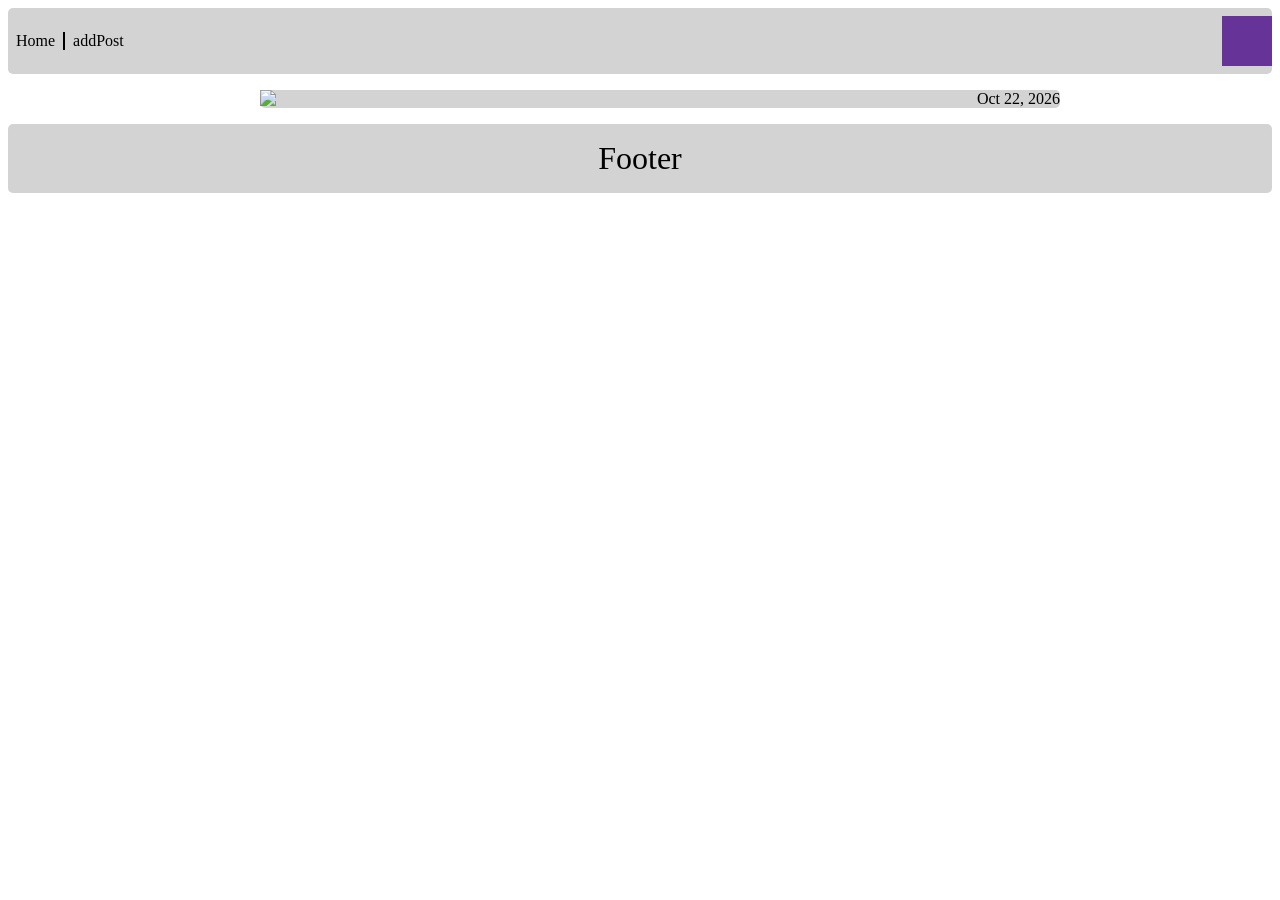
==== index.html @ 3e9624f0 "implement home page" ====
<!DOCTYPE html>
<html lang="en">

<head>
    <meta charset="UTF-8">
    <meta name="viewport" content="width=device-width, initial-scale=1.0">
    <title>WAD Homework 1</title>
    <link rel="stylesheet" href="res/css/style.css">
</head>

<body>
    <header class="header">
        <ul class="nav">
            <li><a href="#">Home</a></li>
            <li><a href="#">addPost</a></li>
        </ul>
        <div class="profile-icon"></div>
    </header>

    <ul class="posts">
        <div class="post">
            <div class="post-header">
                <img src="none">
                <span>
                    Oct 22, 2026
                </span>
            </div>        
        </div>
    </ul>

    <footer>
        Footer
    </footer>
</body>
---- res/css/style.css ----
header {
    display: flex;
    flex-direction: row;
    align-items: center;
    justify-content: space-between;
    padding-top: .5em;
    padding-bottom: .5em;
    background-color: lightgray;
    position: sticky;
    top: 0;
    border-radius: 5px;
}

header ul {
    margin: 0;
    padding: 0;
    list-style: none;
}

.nav {
    display: flex;
}

.nav a {
    color: black;
    text-decoration: none;
    padding: 0.5em;
}

.nav a:hover {
    text-decoration: underline;
}

.nav li + li {
    border-left: 2px solid black;
}

.posts {
    display: flex;
    flex-direction: column;
    align-items: center;
}

.post {
    width: 800px;
    border-radius: 5px;
    background-color: lightgray;
}

.post-header {
    display: flex;
    justify-content: space-between;
}

.profile-icon {
    width: 50px;
    height: 50px;
    background-color: rebeccapurple;
    flex-shrink: 0;
}

footer {
    font-size: xx-large;
    text-align: center;
    border-radius: 5px;
    background-color: lightgray;
    padding: 0.5em;
}
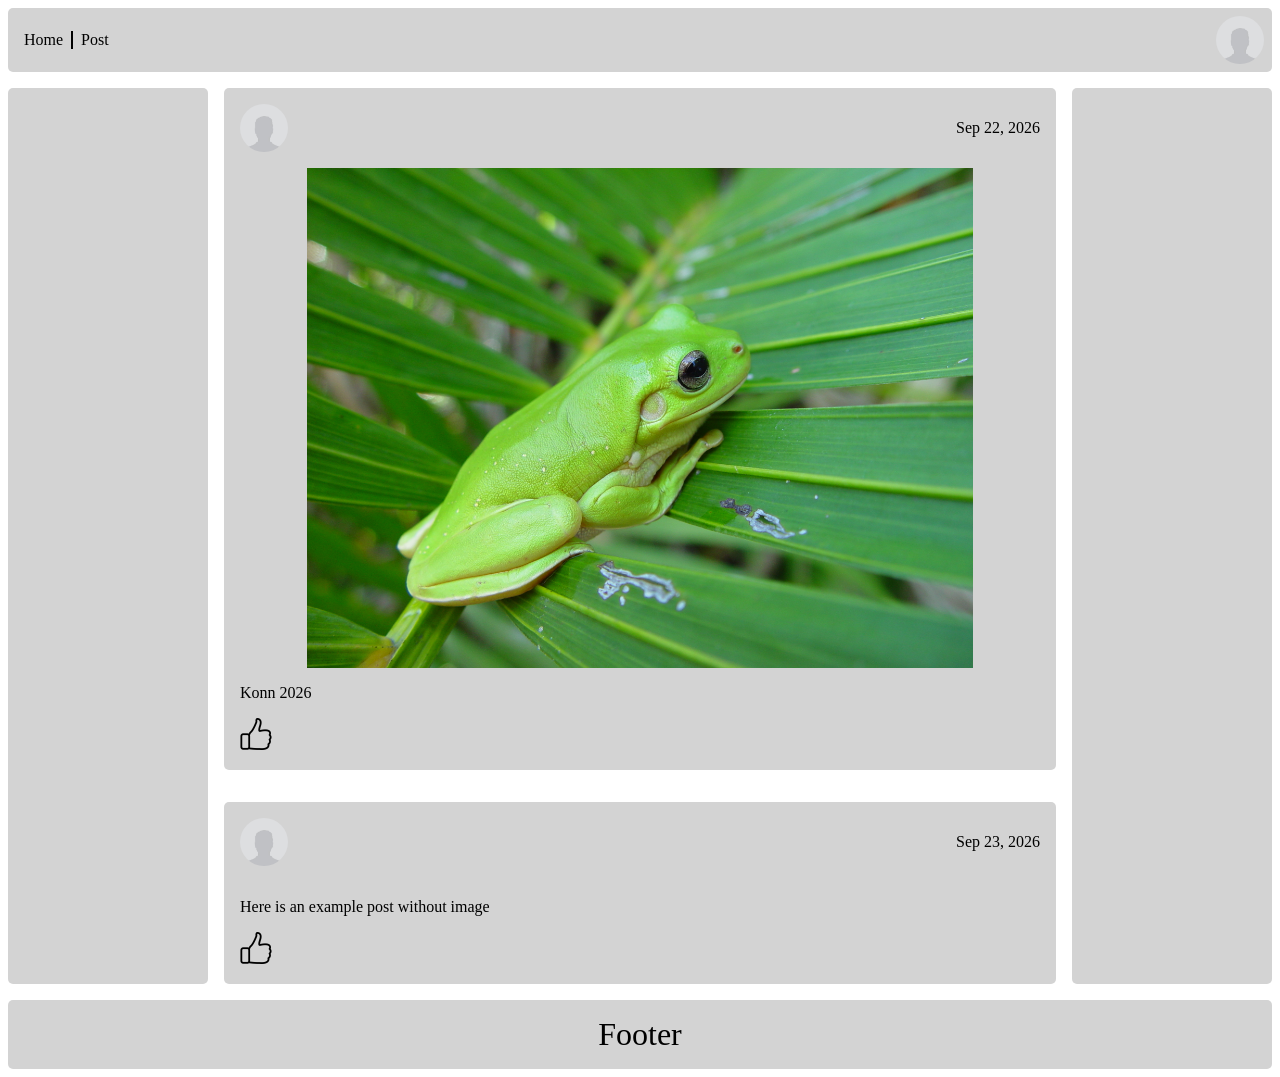
==== commit 6f81ccc5: "index.html" ====
--- a/index.html
+++ b/index.html
@@ -12,21 +12,49 @@
     <header class="header">
         <ul class="nav">
             <li><a href="#">Home</a></li>
-            <li><a href="#">addPost</a></li>
+            <li><a href="#">Post</a></li>
         </ul>
-        <div class="profile-icon"></div>
+        <img class="profile-icon" src="res/images/avatar.jpg">
     </header>
 
-    <ul class="posts">
-        <div class="post">
-            <div class="post-header">
-                <img src="none">
-                <span>
-                    Oct 22, 2026
-                </span>
-            </div>        
+    <div class="content">
+        <div class="filler"></div>
+
+        <div class="posts">
+            <div class="post">
+                <div class="post-header">
+                    <img class="profile-icon" src="res/images/avatar.jpg">
+                    <span>
+                        Sep 22, 2026
+                    </span>
+                </div>
+                <div class="post-body">
+                    <img src="res/images/frog.jpg" />
+                    <p>Konn 2026</p>
+                </div>
+                <div class="post-footer">
+                    <img src="res/images/like.png">
+                </div>
+            </div>
+
+            <div class="post">
+                <div class="post-header">
+                    <img class="profile-icon" src="res/images/avatar.jpg">
+                    <span>
+                        Sep 23, 2026
+                    </span>
+                </div>
+                <div class="post-body">
+                    <p>Here is an example post without image</p>
+                </div>
+                <div class="post-footer">
+                    <img src="res/images/like.png">
+                </div>
+            </div>
         </div>
-    </ul>
+
+        <div class="filler"></div>
+    </div>
 
     <footer>
         Footer
--- a/res/css/style.css
+++ b/res/css/style.css
@@ -3,8 +3,7 @@
     flex-direction: row;
     align-items: center;
     justify-content: space-between;
-    padding-top: .5em;
-    padding-bottom: .5em;
+    padding: .5em;
     background-color: lightgray;
     position: sticky;
     top: 0;
@@ -35,28 +34,67 @@
     border-left: 2px solid black;
 }
 
+.content {
+    display: flex;
+    flex-direction: row;
+}
+
 .posts {
     display: flex;
     flex-direction: column;
     align-items: center;
+    justify-content: center;
+    margin: 1em;
 }
 
 .post {
     width: 800px;
     border-radius: 5px;
     background-color: lightgray;
+    padding: 1em;
+    margin-top: 2em;
+}
+
+.post:first-child {
+    margin-top: 0;
 }
 
 .post-header {
     display: flex;
     justify-content: space-between;
+    align-items: center;
+    margin-bottom: 1em;
+}
+
+.post-body {
+    display: flex;
+    align-content: center;
+    flex-direction: column;
+}
+
+.post-body img {
+    max-width: 100%;
+    max-height: 500px;
+    align-self: center;
+}
+
+.post-footer img {
+    width: 2em;
+    height: 2em;
 }
 
 .profile-icon {
-    width: 50px;
-    height: 50px;
-    background-color: rebeccapurple;
-    flex-shrink: 0;
+    width: 3em;
+    height: 3em;
+    border-radius: 50%;
+}
+
+.filler {
+    background-color: lightgray;
+    flex: 1;
+    margin-top: 1em;
+    margin-bottom: 1em;
+    border-radius: 5px;
 }
 
 footer {
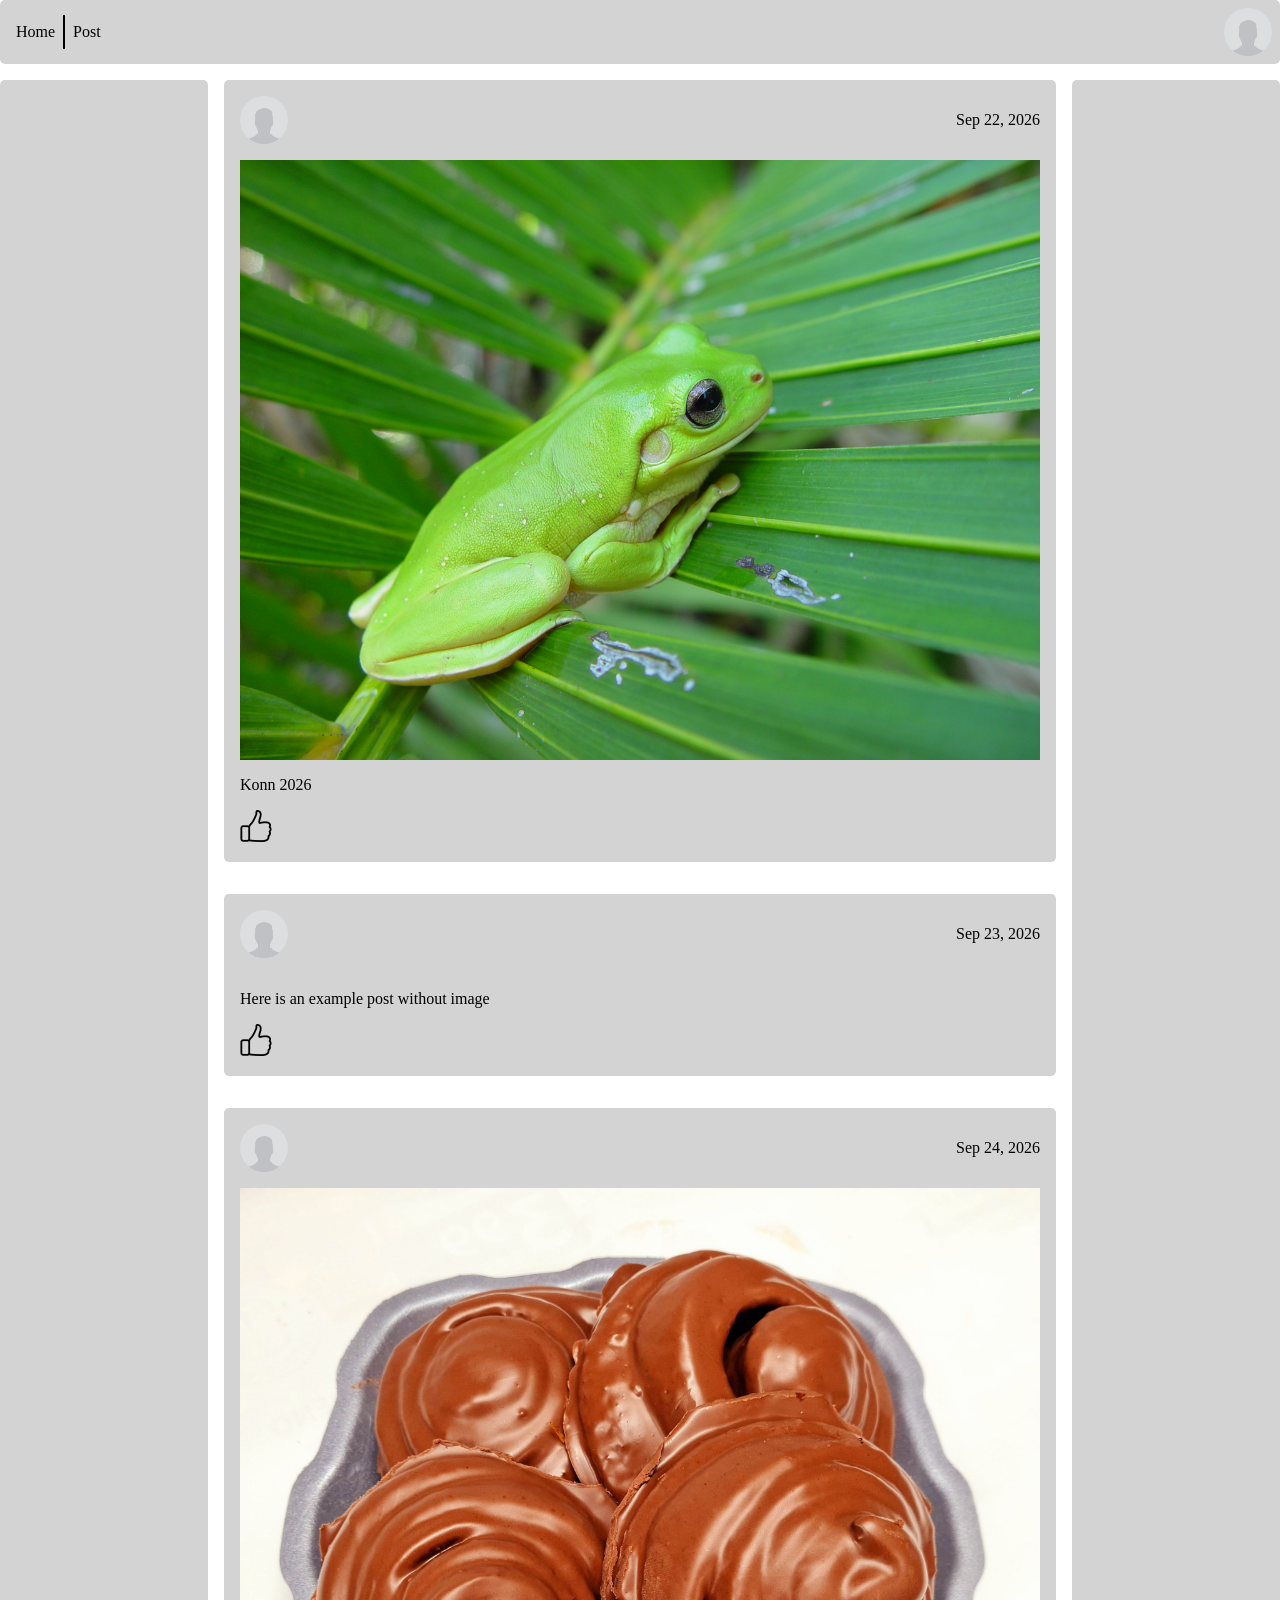
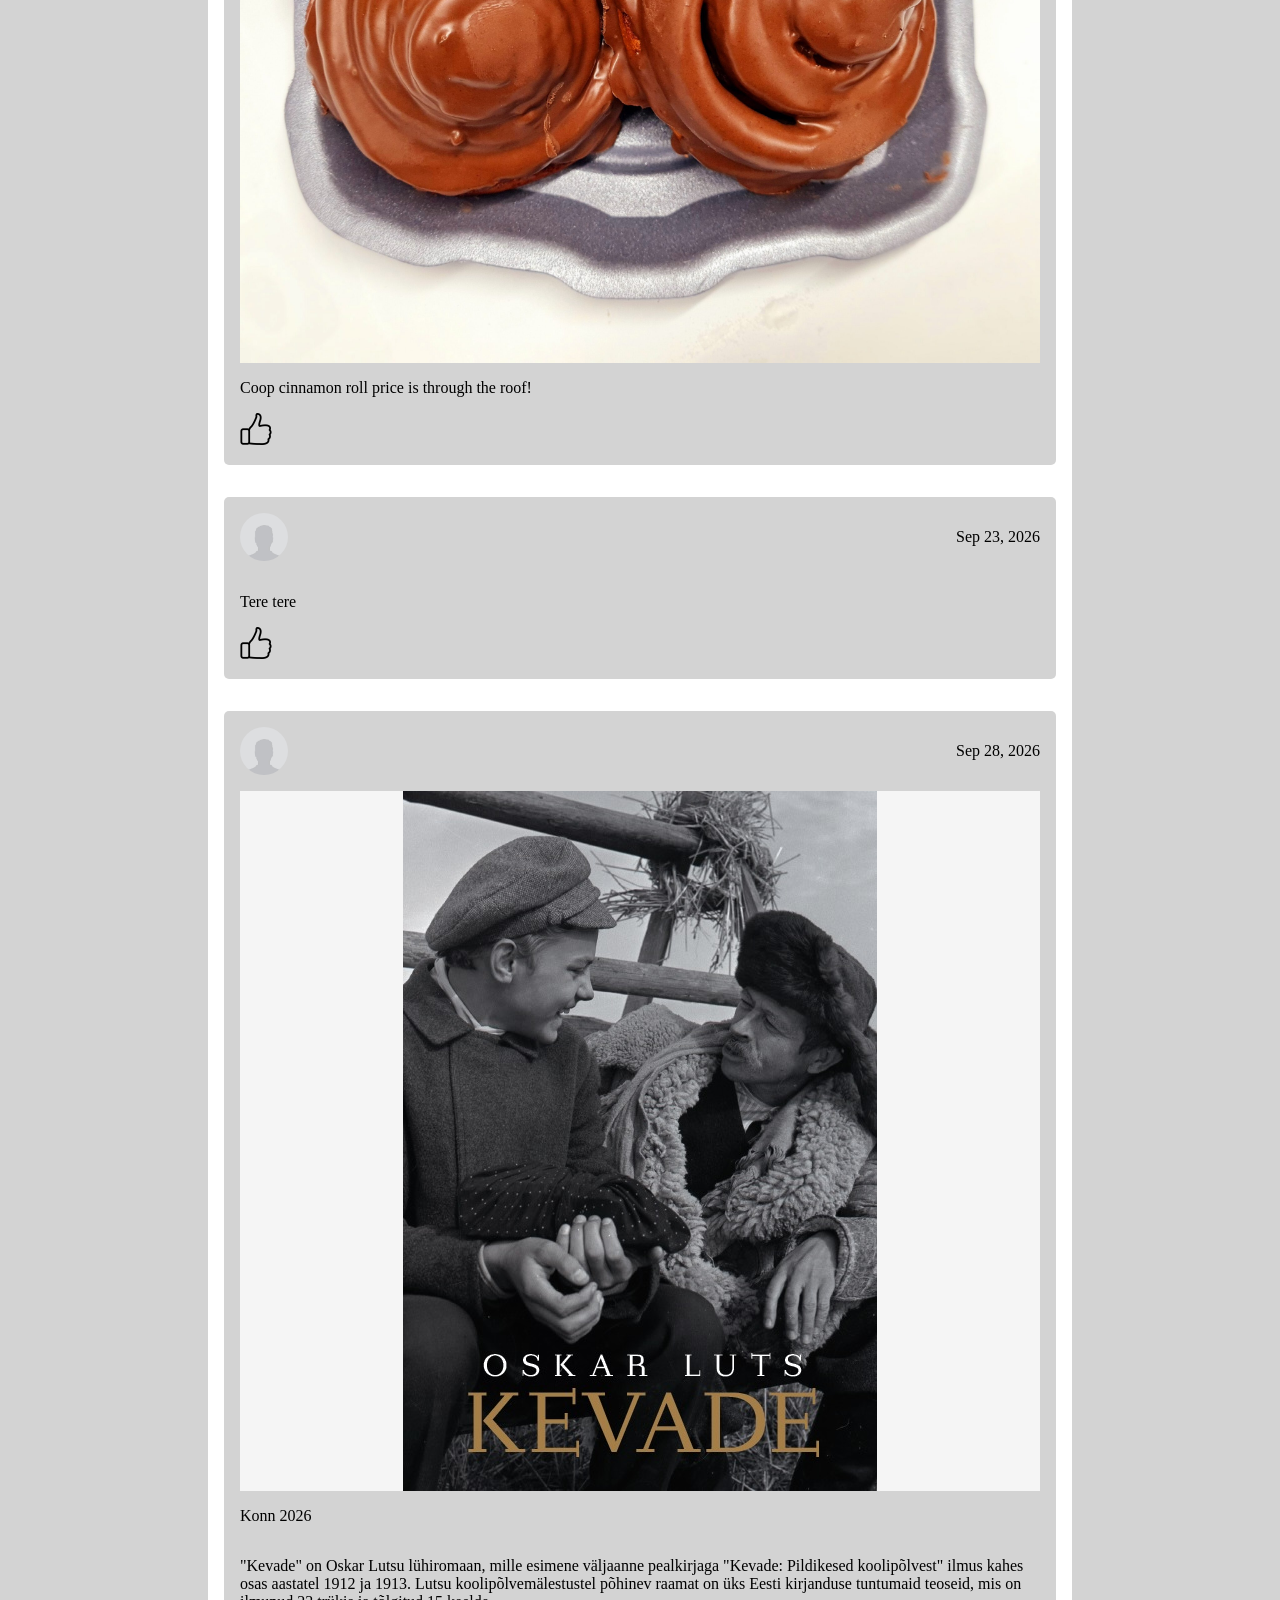
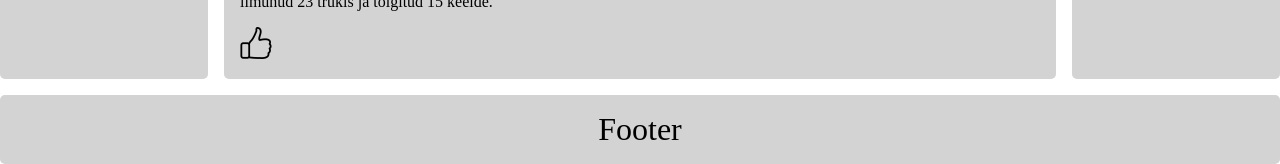
==== commit cf36e77f: "postitused and mobile view" ====
--- a/index.html
+++ b/index.html
@@ -10,18 +10,18 @@
 
 <body>
     <header class="header">
-        <ul class="nav">
-            <li><a href="#">Home</a></li>
-            <li><a href="#">Post</a></li>
-        </ul>
+        <nav>
+            <a href="index.html">Home</a>
+            <a href="addPost.html">Post</a>
+        </nav>
         <img class="profile-icon" src="res/images/avatar.jpg">
     </header>
 
     <div class="content">
         <div class="filler"></div>
 
-        <div class="posts">
-            <div class="post">
+        <section class="posts">
+            <article class="post">
                 <div class="post-header">
                     <img class="profile-icon" src="res/images/avatar.jpg">
                     <span>
@@ -29,15 +29,17 @@
                     </span>
                 </div>
                 <div class="post-body">
-                    <img src="res/images/frog.jpg" />
+                    <div class="post-attachment">
+                        <img src="res/images/frog.jpg" />
+                    </div>
                     <p>Konn 2026</p>
                 </div>
                 <div class="post-footer">
                     <img src="res/images/like.png">
                 </div>
-            </div>
+            </article>
 
-            <div class="post">
+            <article class="post">
                 <div class="post-header">
                     <img class="profile-icon" src="res/images/avatar.jpg">
                     <span>
@@ -50,8 +52,62 @@
                 <div class="post-footer">
                     <img src="res/images/like.png">
                 </div>
-            </div>
-        </div>
+            </article>
+
+            <article class="post">
+                <div class="post-header">
+                    <img class="profile-icon" src="res/images/avatar.jpg">
+                    <span>
+                        Sep 24, 2026
+                    </span>
+                </div>
+                <div class="post-body">
+                    <div class="post-attachment">
+                        <img src="res/images/rull.jpg" />
+                    </div>
+                    <p>Coop cinnamon roll price is through the roof!</p>
+                </div>
+                <div class="post-footer">
+                    <img src="res/images/like.png">
+                </div>
+            </article>
+
+            <article class="post">
+                <div class="post-header">
+                    <img class="profile-icon" src="res/images/avatar.jpg">
+                    <span>
+                        Sep 23, 2026
+                    </span>
+                </div>
+                <div class="post-body">
+                    <p>Tere tere</p>
+                </div>
+                <div class="post-footer">
+                    <img src="res/images/like.png">
+                </div>
+            </article>
+
+            <article class="post">
+                <div class="post-header">
+                    <img class="profile-icon" src="res/images/avatar.jpg">
+                    <span>
+                        Sep 28, 2026
+                    </span>
+                </div>
+                <div class="post-body">
+                    <div class="post-attachment">
+                        <img src="res/images/kevade.jpg" />
+                    </div>
+                    <p>Konn 2026</p>
+                </div>
+                <div class="post-body">
+                    <p>"Kevade" on Oskar Lutsu lühiromaan, mille esimene väljaanne pealkirjaga "Kevade: Pildikesed koolipõlvest" ilmus kahes osas aastatel 1912 ja 1913. Lutsu koolipõlvemälestustel põhinev raamat on üks Eesti kirjanduse tuntumaid teoseid, mis on ilmunud 23 trükis ja tõlgitud 15 keelde.</p>
+                </div>
+                <div class="post-footer">
+                    <img src="res/images/like.png">
+                </div>
+            </article>
+        </section>
 
         <div class="filler"></div>
     </div>
--- a/res/css/style.css
+++ b/res/css/style.css
@@ -1,3 +1,7 @@
+body {
+    margin: 0px;
+}
+
 header {
     display: flex;
     flex-direction: row;
@@ -16,21 +20,22 @@
     list-style: none;
 }
 
-.nav {
+nav {
     display: flex;
 }
 
-.nav a {
+nav > a {
     color: black;
     text-decoration: none;
     padding: 0.5em;
 }
 
-.nav a:hover {
+nav > a:hover {
     text-decoration: underline;
+    background-color: aquamarine;
 }
 
-.nav li + li {
+nav > a + a {
     border-left: 2px solid black;
 }
 
@@ -48,7 +53,8 @@
 }
 
 .post {
-    width: 800px;
+    width: 100%;
+    max-width: 800px;
     border-radius: 5px;
     background-color: lightgray;
     padding: 1em;
@@ -72,10 +78,15 @@
     flex-direction: column;
 }
 
-.post-body img {
+.post-attachment {
+    background-color: whitesmoke;
+    display: flex;
+    justify-content: center;
+}
+
+.post-attachment img {
     max-width: 100%;
-    max-height: 500px;
-    align-self: center;
+    object-fit: contain;
 }
 
 .post-footer img {
@@ -103,4 +114,22 @@
     border-radius: 5px;
     background-color: lightgray;
     padding: 0.5em;
-}+}
+
+@media (max-width: 1000px) {
+    .filler {
+        display: none;
+    }
+
+    .posts {
+        flex: 1;
+        min-width: 0;
+        margin: 1em 0;
+    }
+
+    header {
+        border-radius: 0px;
+        left: 0;
+        right: 0;
+    }
+}
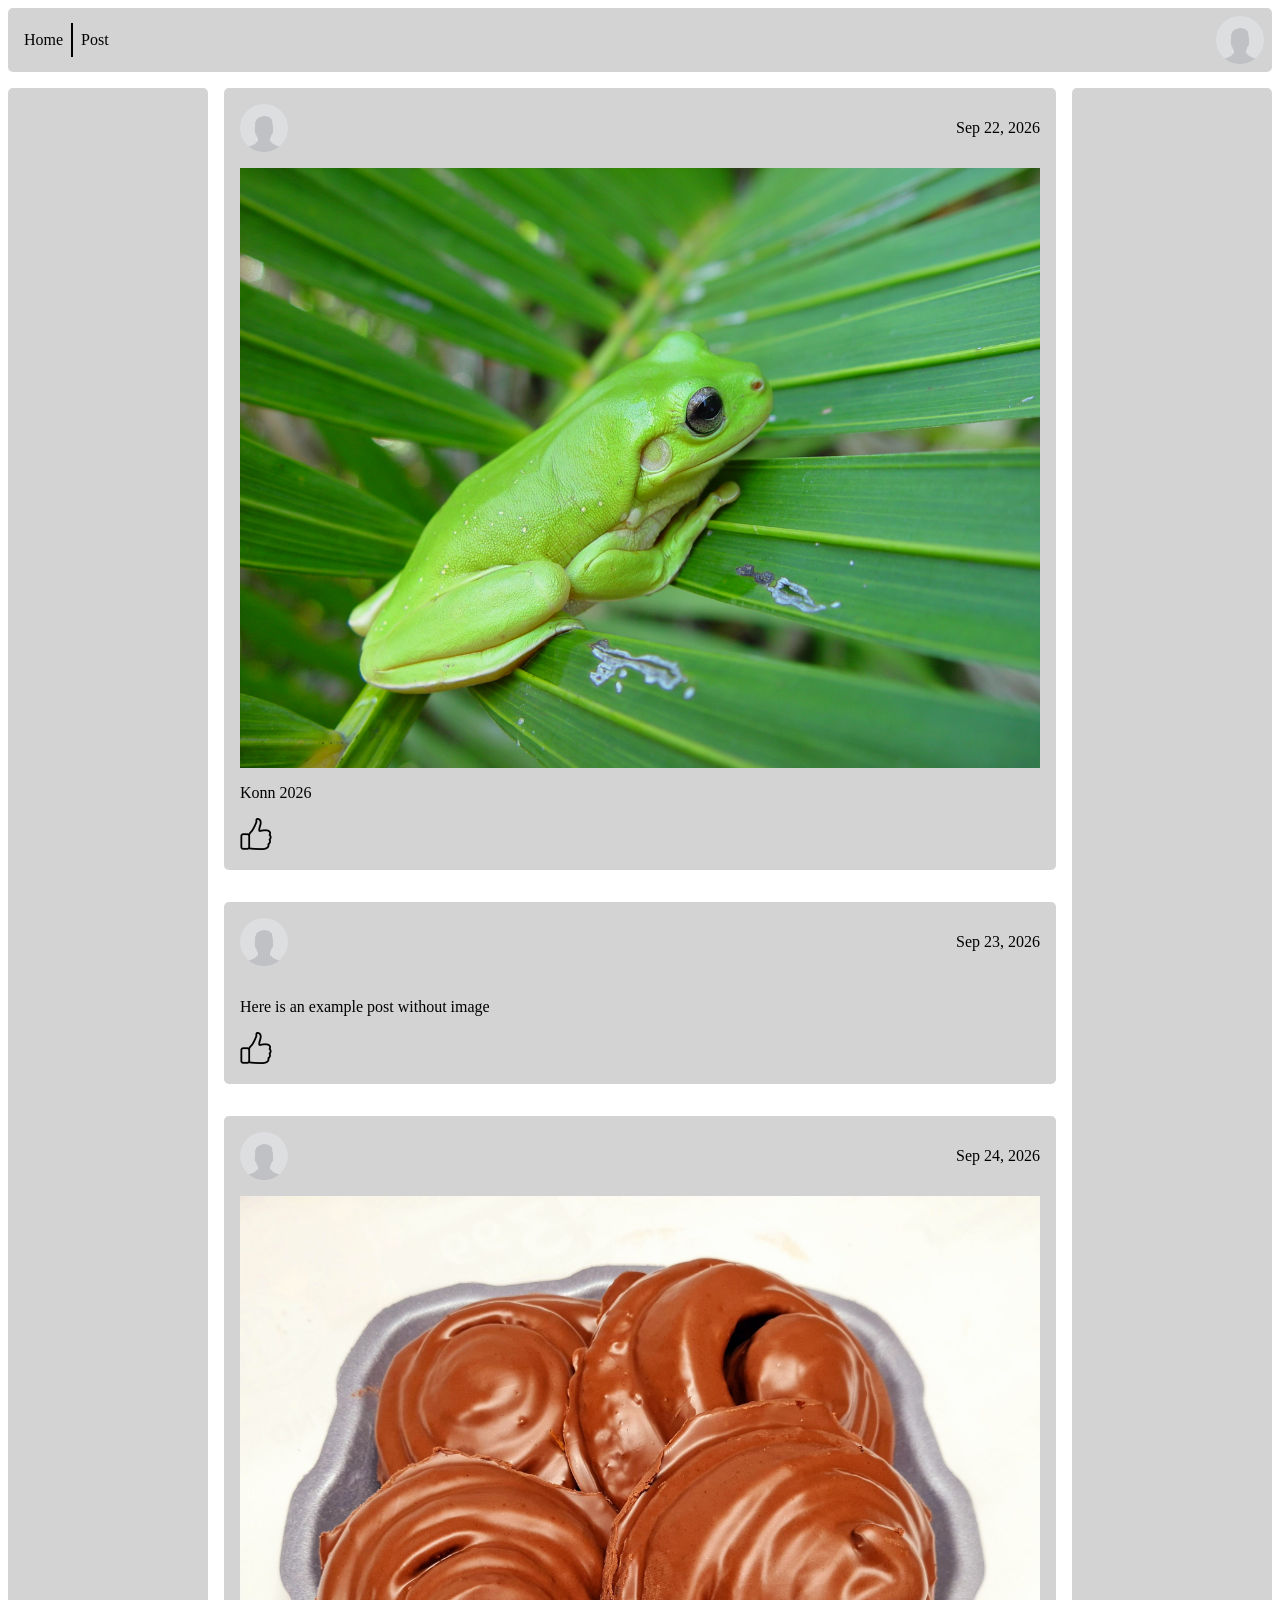
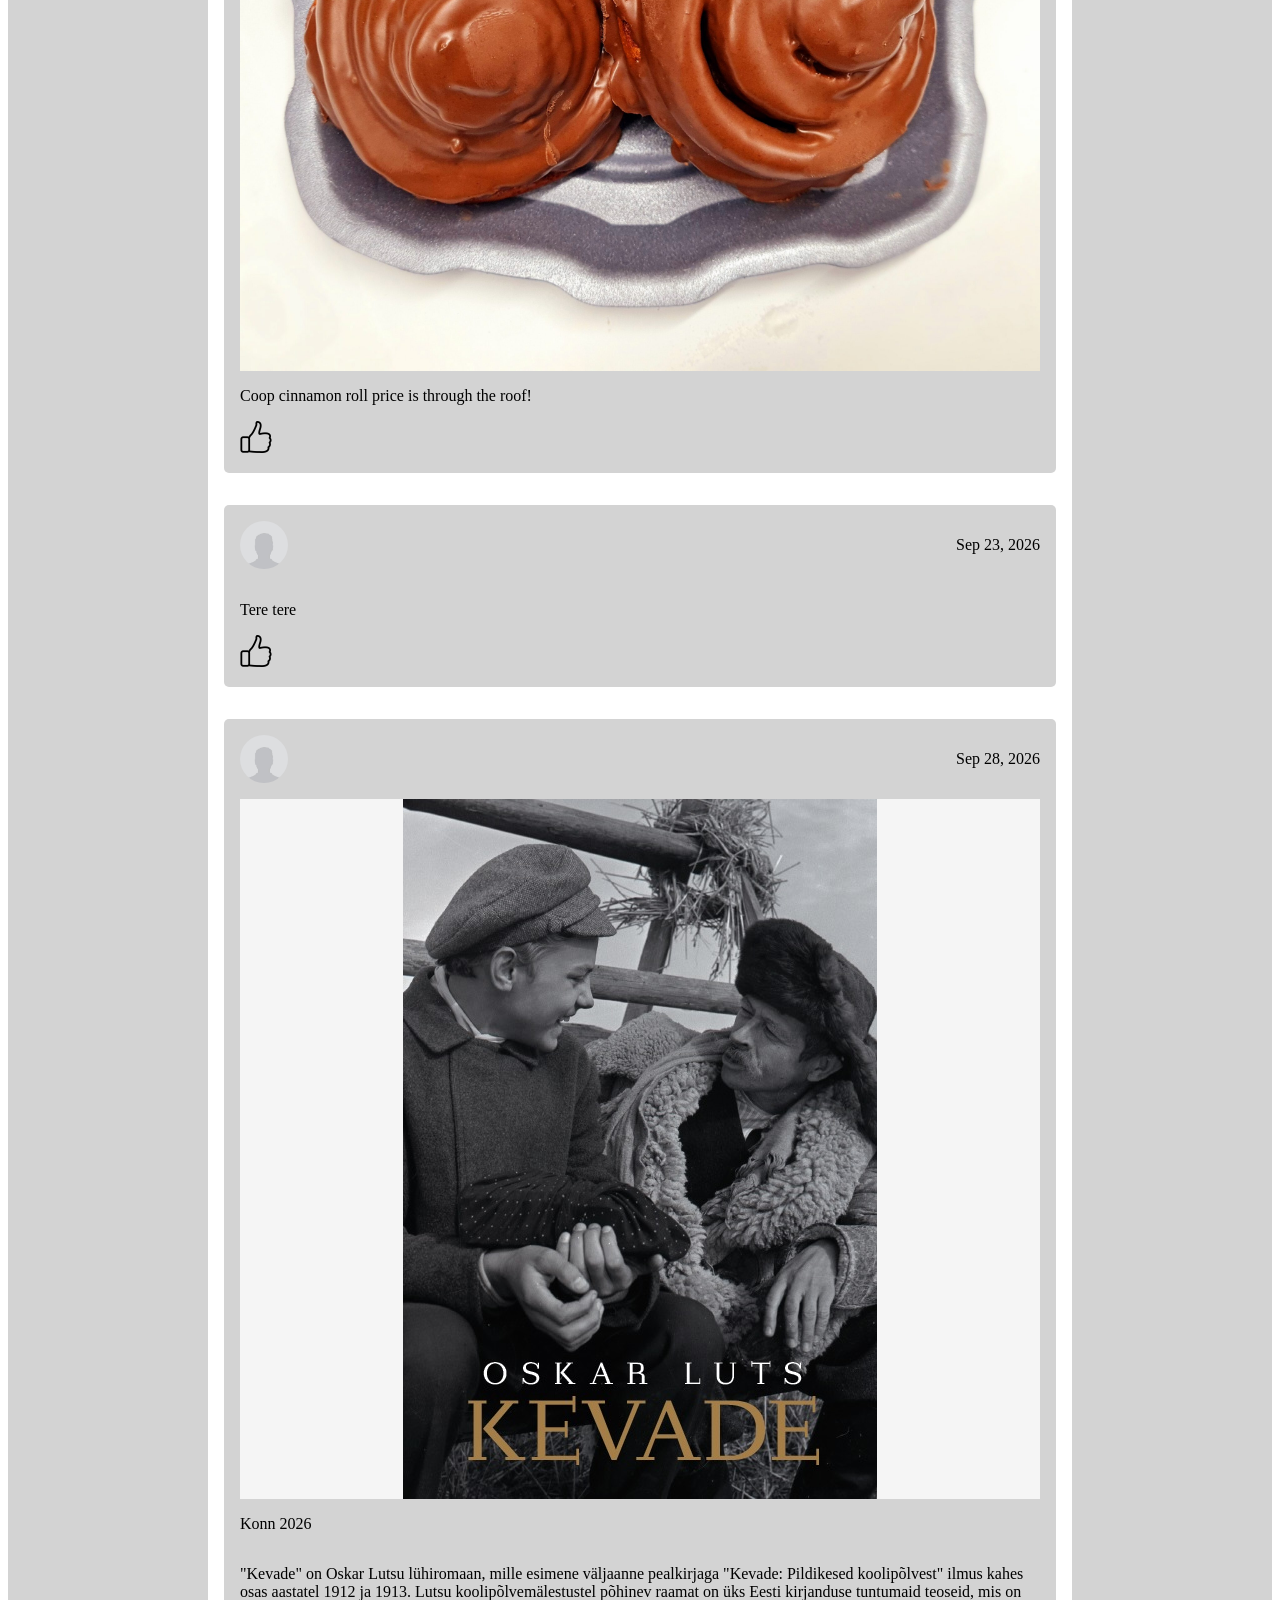
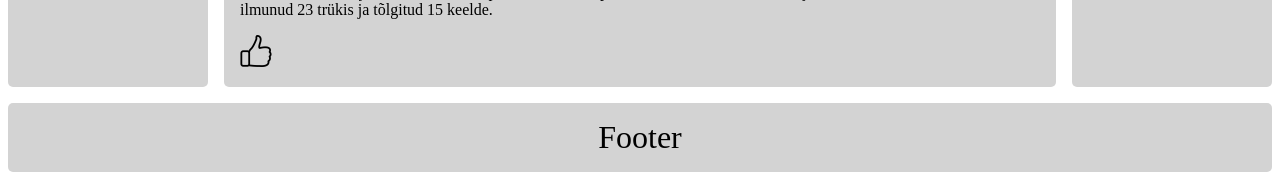
==== commit 55bc2573: "fixed some validator errors" ====
--- a/index.html
+++ b/index.html
@@ -14,7 +14,7 @@
             <a href="index.html">Home</a>
             <a href="addPost.html">Post</a>
         </nav>
-        <img class="profile-icon" src="res/images/avatar.jpg">
+        <img class="profile-icon" src="res/images/avatar.jpg" alt="Profile Icon">
     </header>
 
     <div class="content">
@@ -23,25 +23,25 @@
         <section class="posts">
             <article class="post">
                 <div class="post-header">
-                    <img class="profile-icon" src="res/images/avatar.jpg">
+                    <img class="profile-icon" src="res/images/avatar.jpg" alt="Profile Icon">
                     <span>
                         Sep 22, 2026
                     </span>
                 </div>
                 <div class="post-body">
                     <div class="post-attachment">
-                        <img src="res/images/frog.jpg" />
+                        <img src="res/images/frog.jpg" alt="Frog">
                     </div>
                     <p>Konn 2026</p>
                 </div>
                 <div class="post-footer">
-                    <img src="res/images/like.png">
+                    <img src="res/images/like.png" alt="Like">
                 </div>
             </article>
 
             <article class="post">
                 <div class="post-header">
-                    <img class="profile-icon" src="res/images/avatar.jpg">
+                    <img class="profile-icon" src="res/images/avatar.jpg" alt="Profile Icon">
                     <span>
                         Sep 23, 2026
                     </span>
@@ -50,31 +50,31 @@
                     <p>Here is an example post without image</p>
                 </div>
                 <div class="post-footer">
-                    <img src="res/images/like.png">
+                    <img src="res/images/like.png" alt="Like">
                 </div>
             </article>
 
             <article class="post">
                 <div class="post-header">
-                    <img class="profile-icon" src="res/images/avatar.jpg">
+                    <img class="profile-icon" src="res/images/avatar.jpg" alt="Profile Icon">
                     <span>
                         Sep 24, 2026
                     </span>
                 </div>
                 <div class="post-body">
                     <div class="post-attachment">
-                        <img src="res/images/rull.jpg" />
+                        <img src="res/images/rull.jpg" alt="Rull">
                     </div>
                     <p>Coop cinnamon roll price is through the roof!</p>
                 </div>
                 <div class="post-footer">
-                    <img src="res/images/like.png">
+                    <img src="res/images/like.png" alt="Like">
                 </div>
             </article>
 
             <article class="post">
                 <div class="post-header">
-                    <img class="profile-icon" src="res/images/avatar.jpg">
+                    <img class="profile-icon" src="res/images/avatar.jpg" alt="Profile Icon">
                     <span>
                         Sep 23, 2026
                     </span>
@@ -83,20 +83,20 @@
                     <p>Tere tere</p>
                 </div>
                 <div class="post-footer">
-                    <img src="res/images/like.png">
+                    <img src="res/images/like.png" alt="Like">
                 </div>
             </article>
 
             <article class="post">
                 <div class="post-header">
-                    <img class="profile-icon" src="res/images/avatar.jpg">
+                    <img class="profile-icon" src="res/images/avatar.jpg" alt="Profile Icon">
                     <span>
                         Sep 28, 2026
                     </span>
                 </div>
                 <div class="post-body">
                     <div class="post-attachment">
-                        <img src="res/images/kevade.jpg" />
+                        <img src="res/images/kevade.jpg" alt="Kevade">
                     </div>
                     <p>Konn 2026</p>
                 </div>
@@ -104,7 +104,7 @@
                     <p>"Kevade" on Oskar Lutsu lühiromaan, mille esimene väljaanne pealkirjaga "Kevade: Pildikesed koolipõlvest" ilmus kahes osas aastatel 1912 ja 1913. Lutsu koolipõlvemälestustel põhinev raamat on üks Eesti kirjanduse tuntumaid teoseid, mis on ilmunud 23 trükis ja tõlgitud 15 keelde.</p>
                 </div>
                 <div class="post-footer">
-                    <img src="res/images/like.png">
+                    <img src="res/images/like.png" alt="Like">
                 </div>
             </article>
         </section>
--- a/res/css/style.css
+++ b/res/css/style.css
@@ -1,5 +1,11 @@
+html, body {
+    height: 100%;
+}
+
 body {
-    margin: 0px;
+    display: flex;
+    flex-direction: column;
+    font-family:"Consolas";
 }
 
 header {
@@ -42,6 +48,7 @@
 .content {
     display: flex;
     flex-direction: row;
+    flex: 1;
 }
 
 .posts {
@@ -133,3 +140,135 @@
         right: 0;
     }
 }
+
+.form-wrapper {
+    display: flex;
+    justify-content: center;
+    align-items: center;
+    width: 100%;
+    padding: 2em 0;
+}
+
+.form-container {
+    background-color: lightgray;
+    padding: 30px 25px;
+    border-radius: 16px;
+    width: 100%;
+    max-width: 320px;
+    box-sizing: border-box;
+}
+
+.form-group {
+    display: flex;
+    align-items: flex-start;
+    margin-bottom: 25px;
+}
+
+.form-group label {
+    width: 100px;
+    font-weight: 500;
+    color: black;
+    line-height: 1.2;
+    font-size: 16px;
+}
+
+textarea {
+    flex: 1;
+    height: 100px;
+    border: none;
+    padding: 8px;
+    font-family: inherit;
+    font-size: 16px;
+    resize: vertical;
+    box-sizing: border-box;
+}
+
+textarea::placeholder {
+    color: #b0b0b0;
+}
+
+.file-input {
+    flex: 1;
+}
+
+.file-input input[type="file"] {
+    display: none;
+}
+
+.file-btn {
+    display: inline-block;
+    background-color: #7d7d7d;
+    color: #ffffff;
+    padding: 8px 12px;
+    border: 1px solid #333333;
+    cursor: pointer;
+    font-size: 15px;
+    text-align: center;
+}
+
+.button-group {
+    display: flex;
+    justify-content: center;
+    margin-top: 35px;
+}
+
+.submit-btn {
+    background-color: #1d4d82;
+    color: #ffffff;
+    border: none;
+    padding: 8px 20px;
+    font-family: inherit;
+    font-size: 16px;
+    cursor: pointer;
+}
+
+.submit-btn:hover {
+    background-color: #163c66;
+}
+
+
+.center{
+    text-align:center;
+}
+
+h1{
+    font-size:16px;
+    margin:0 0 16px 0
+}
+
+a.link{
+    color:#16b3eb;
+    text-decoration:none
+}
+
+a.link:hover{
+    text-decoration:underline
+}
+
+.link.forgot {
+    display: block;
+    margin-top: 15px;
+}
+
+.or{
+    margin:10px 0 0;
+    line-height:1.2
+}
+
+input{
+    display: block;
+    width:100%;
+    max-width:98px;
+    min-width:100px;
+    height:28px;
+    border:0;
+    background:white;
+    padding:0 8px;
+    font:inherit;
+    font-size:15px;
+    margin:7px auto;
+}
+
+input::placeholder{
+    color:lightgray;
+}
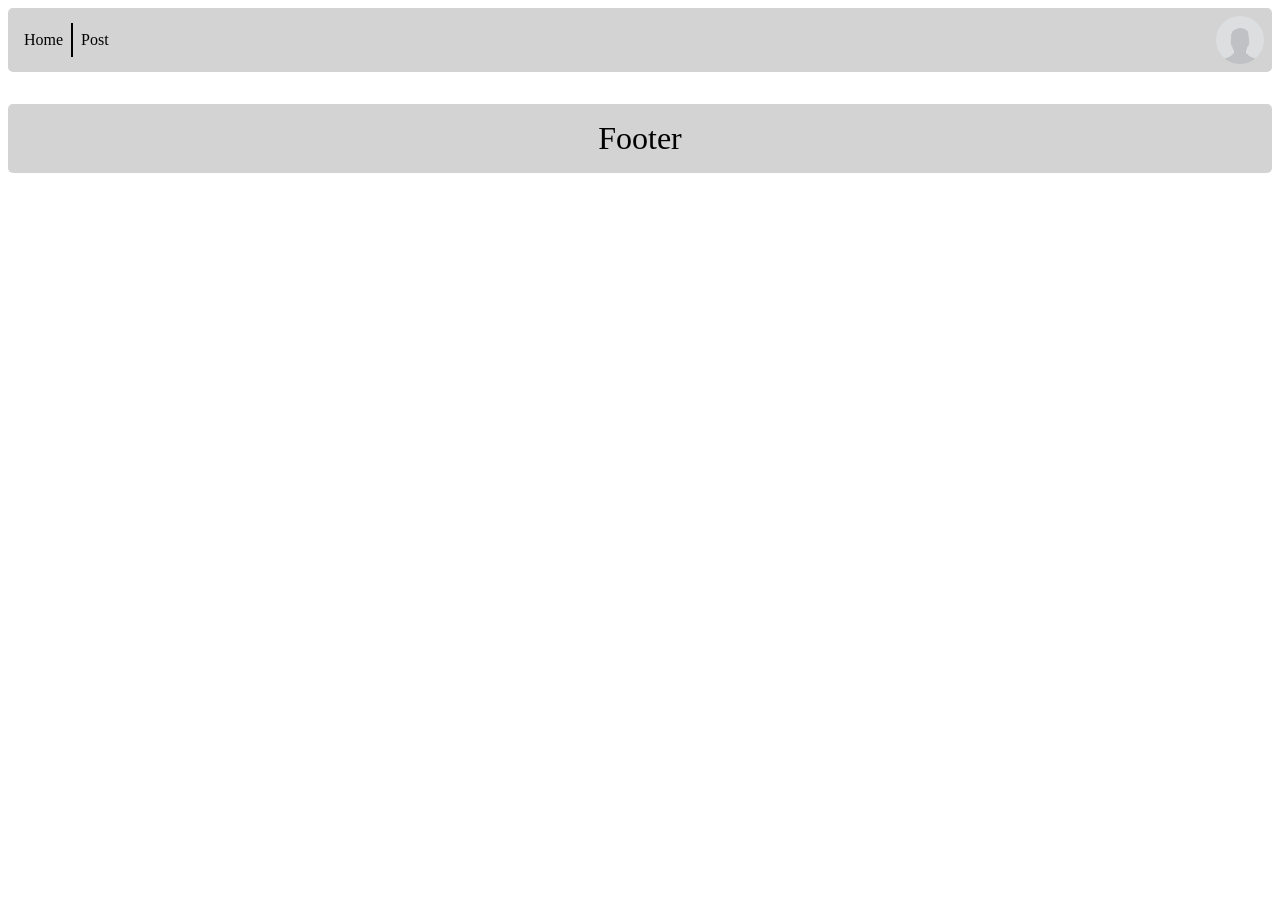
==== commit 62f860e2: "dynamically fetch posts" ====
--- a/index.html
+++ b/index.html
@@ -17,102 +17,17 @@
         <img class="profile-icon" src="res/images/avatar.jpg" alt="Profile Icon">
     </header>
 
-    <div class="content">
+    <section class="content">
         <div class="filler"></div>
 
-        <section class="posts">
-            <article class="post">
-                <div class="post-header">
-                    <img class="profile-icon" src="res/images/avatar.jpg" alt="Profile Icon">
-                    <span>
-                        Sep 22, 2026
-                    </span>
-                </div>
-                <div class="post-body">
-                    <div class="post-attachment">
-                        <img src="res/images/frog.jpg" alt="Frog">
-                    </div>
-                    <p>Konn 2026</p>
-                </div>
-                <div class="post-footer">
-                    <img src="res/images/like.png" alt="Like">
-                </div>
-            </article>
-
-            <article class="post">
-                <div class="post-header">
-                    <img class="profile-icon" src="res/images/avatar.jpg" alt="Profile Icon">
-                    <span>
-                        Sep 23, 2026
-                    </span>
-                </div>
-                <div class="post-body">
-                    <p>Here is an example post without image</p>
-                </div>
-                <div class="post-footer">
-                    <img src="res/images/like.png" alt="Like">
-                </div>
-            </article>
-
-            <article class="post">
-                <div class="post-header">
-                    <img class="profile-icon" src="res/images/avatar.jpg" alt="Profile Icon">
-                    <span>
-                        Sep 24, 2026
-                    </span>
-                </div>
-                <div class="post-body">
-                    <div class="post-attachment">
-                        <img src="res/images/rull.jpg" alt="Rull">
-                    </div>
-                    <p>Coop cinnamon roll price is through the roof!</p>
-                </div>
-                <div class="post-footer">
-                    <img src="res/images/like.png" alt="Like">
-                </div>
-            </article>
-
-            <article class="post">
-                <div class="post-header">
-                    <img class="profile-icon" src="res/images/avatar.jpg" alt="Profile Icon">
-                    <span>
-                        Sep 23, 2026
-                    </span>
-                </div>
-                <div class="post-body">
-                    <p>Tere tere</p>
-                </div>
-                <div class="post-footer">
-                    <img src="res/images/like.png" alt="Like">
-                </div>
-            </article>
-
-            <article class="post">
-                <div class="post-header">
-                    <img class="profile-icon" src="res/images/avatar.jpg" alt="Profile Icon">
-                    <span>
-                        Sep 28, 2026
-                    </span>
-                </div>
-                <div class="post-body">
-                    <div class="post-attachment">
-                        <img src="res/images/kevade.jpg" alt="Kevade">
-                    </div>
-                    <p>Konn 2026</p>
-                </div>
-                <div class="post-body">
-                    <p>"Kevade" on Oskar Lutsu lühiromaan, mille esimene väljaanne pealkirjaga "Kevade: Pildikesed koolipõlvest" ilmus kahes osas aastatel 1912 ja 1913. Lutsu koolipõlvemälestustel põhinev raamat on üks Eesti kirjanduse tuntumaid teoseid, mis on ilmunud 23 trükis ja tõlgitud 15 keelde.</p>
-                </div>
-                <div class="post-footer">
-                    <img src="res/images/like.png" alt="Like">
-                </div>
-            </article>
-        </section>
+        <section class="posts" id="postsContainer"></section>
 
         <div class="filler"></div>
-    </div>
+    </section>
 
     <footer>
         Footer
     </footer>
+
+    <script src="src/js/fetchPosts.js"></script>
 </body>
--- a/res/css/style.css
+++ b/res/css/style.css
@@ -1,14 +1,10 @@
-html, body {
-    height: 100%;
-}
-
 body {
     display: flex;
     flex-direction: column;
     font-family:"Consolas";
 }
 
-header {
+body > header {
     display: flex;
     flex-direction: row;
     align-items: center;
@@ -20,7 +16,7 @@
     border-radius: 5px;
 }
 
-header ul {
+body > header ul {
     margin: 0;
     padding: 0;
     list-style: none;
@@ -41,7 +37,7 @@
     background-color: aquamarine;
 }
 
-nav > a + a {
+nav > a ~ a {
     border-left: 2px solid black;
 }
 
@@ -77,6 +73,15 @@
     justify-content: space-between;
     align-items: center;
     margin-bottom: 1em;
+}
+
+.post-author {
+    display: flex;
+    align-items: center;
+}
+
+.post-author-name {
+    margin-left: 10px;
 }
 
 .post-body {
@@ -115,7 +120,7 @@
     border-radius: 5px;
 }
 
-footer {
+body > footer {
     font-size: xx-large;
     text-align: center;
     border-radius: 5px;
@@ -134,7 +139,7 @@
         margin: 1em 0;
     }
 
-    header {
+    body > header {
         border-radius: 0px;
         left: 0;
         right: 0;
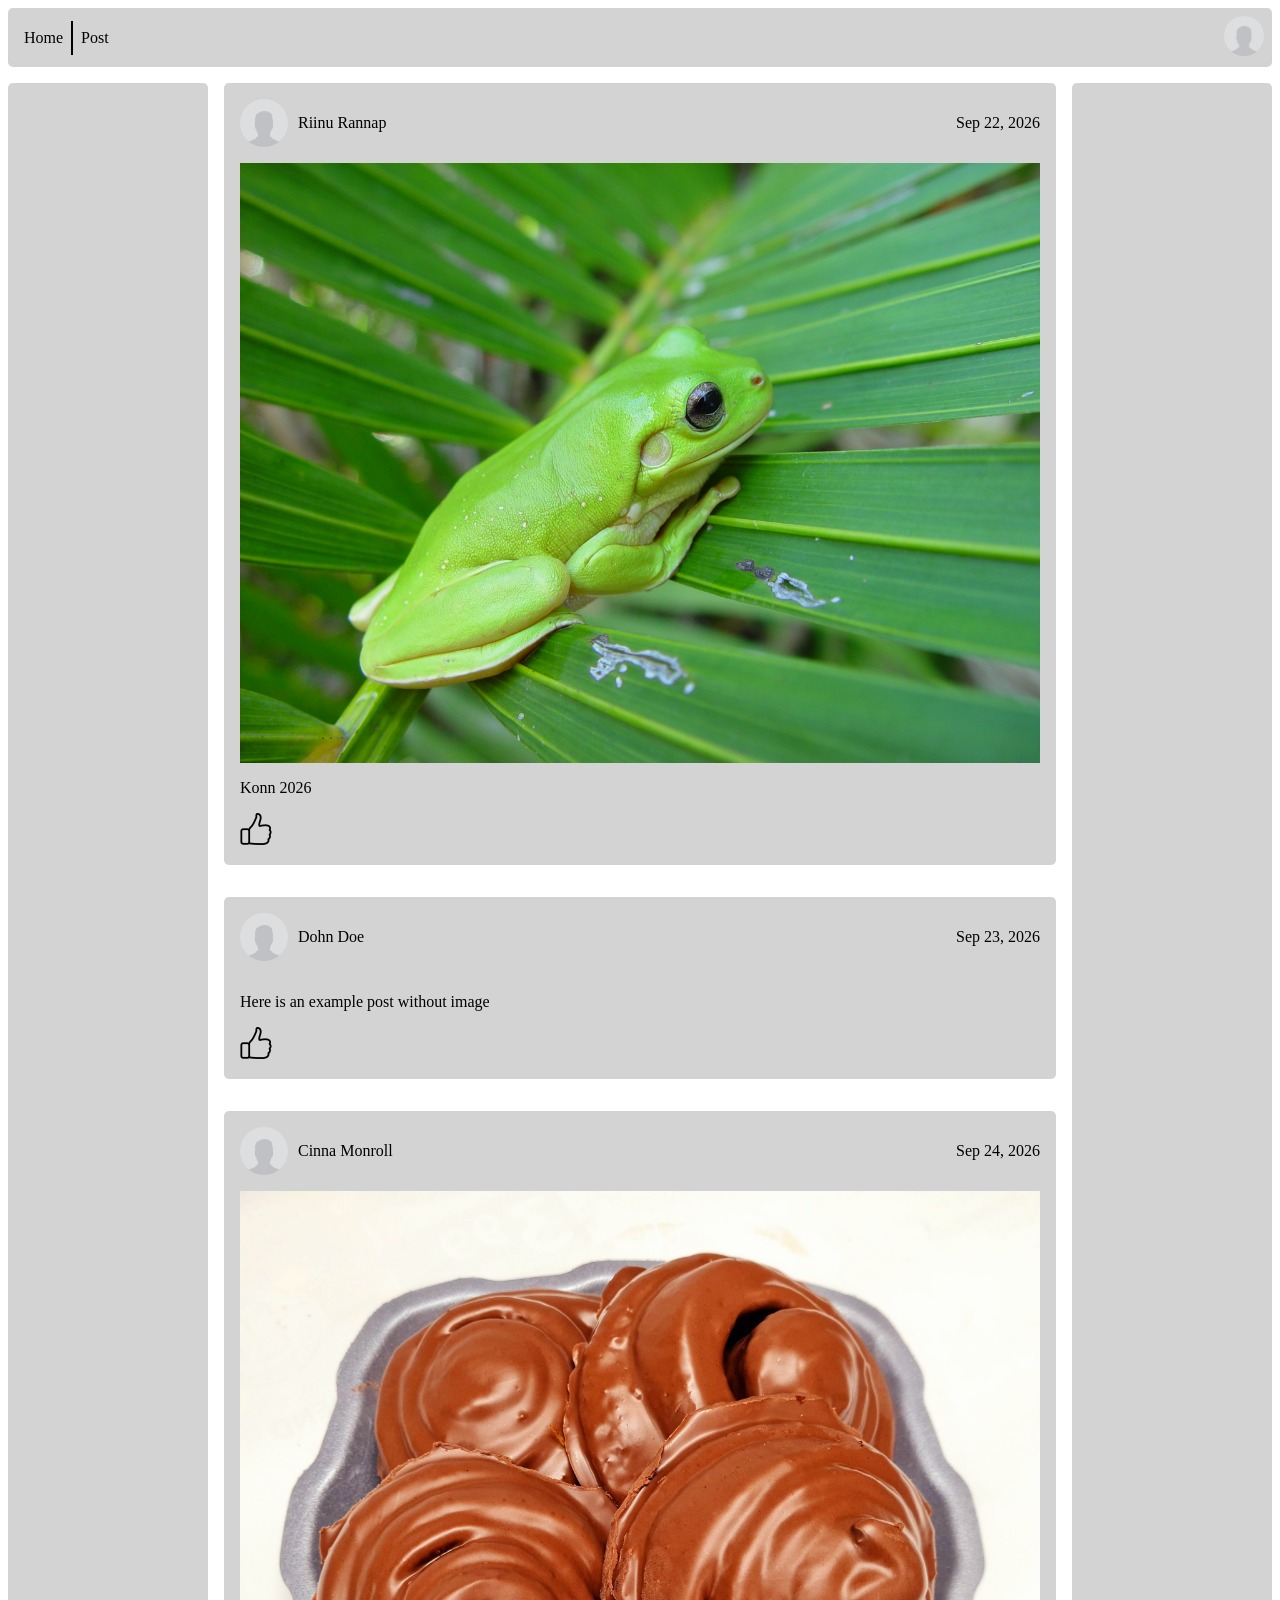
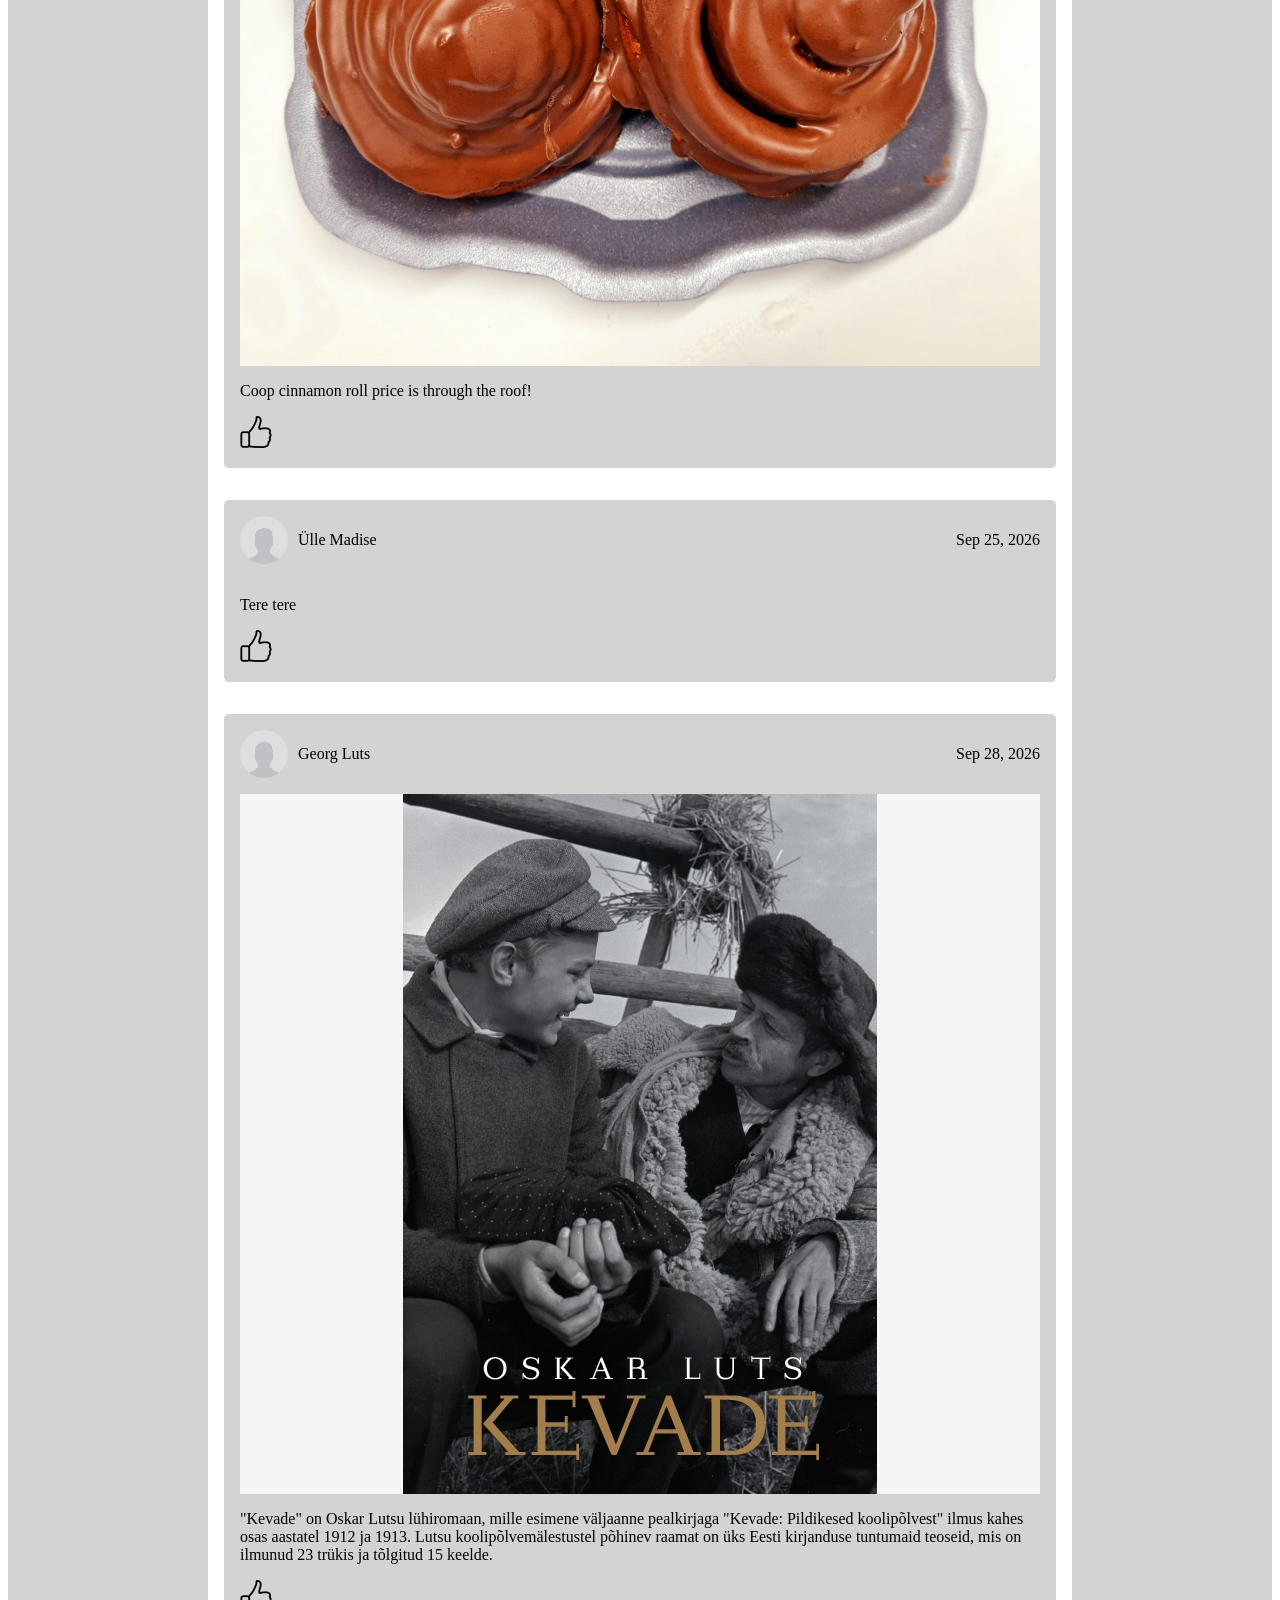
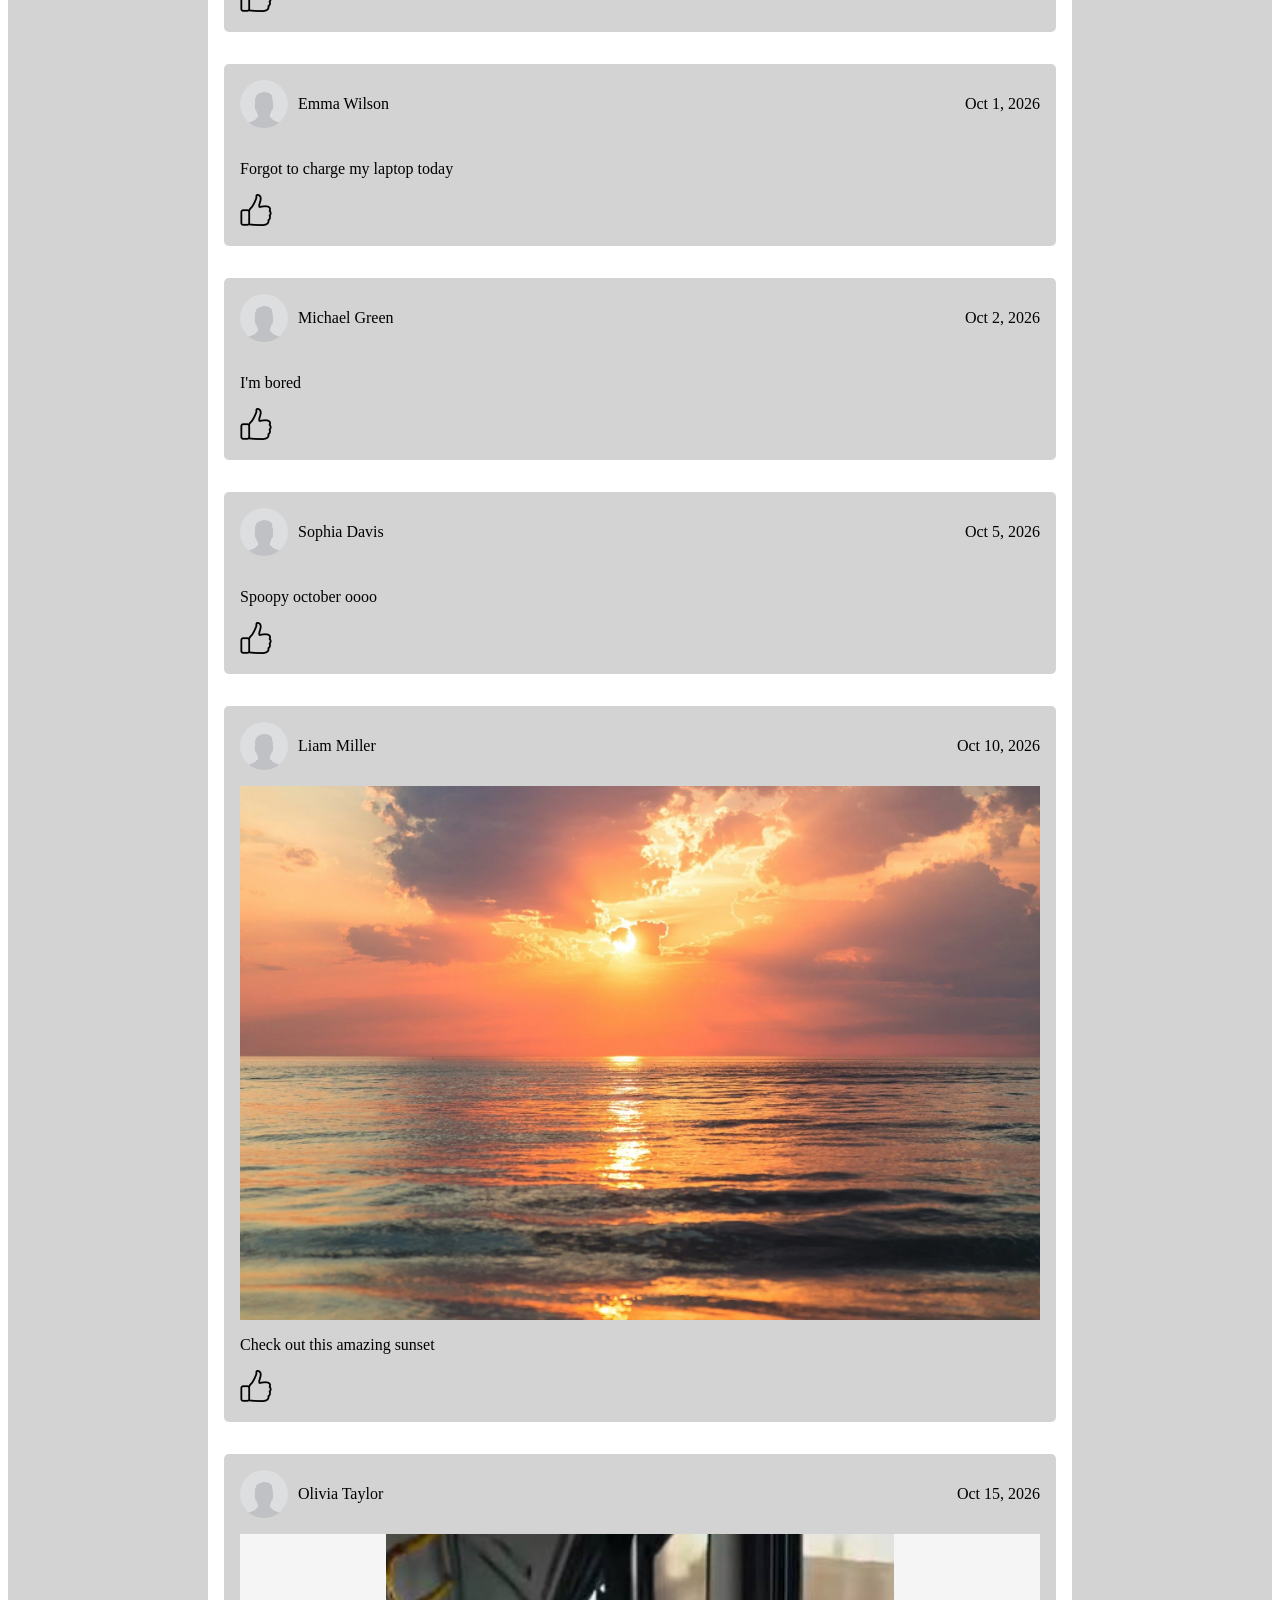
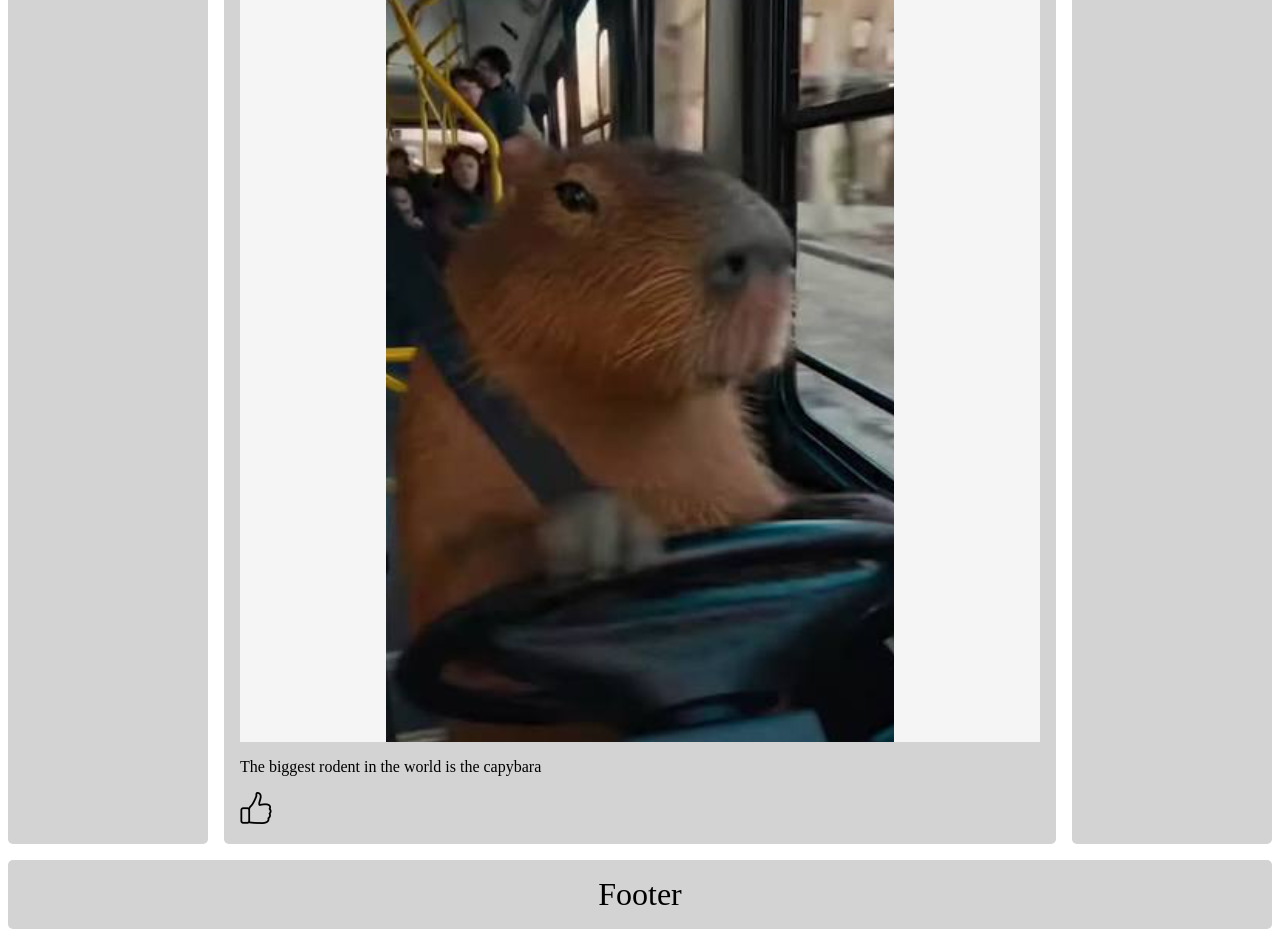
==== commit 4032f416: "Dropdown menu Did a bit of styling for task 8, but not sure what that meant overall" ====
--- a/index.html
+++ b/index.html
@@ -14,7 +14,16 @@
             <a href="index.html">Home</a>
             <a href="addPost.html">Post</a>
         </nav>
-        <img class="profile-icon" src="res/images/avatar.jpg" alt="Profile Icon">
+        <div class="profile-control">
+            <button class="profile-toggle" type="button" aria-label="Open login page" aria-expanded="false">
+                <img class="profile-icon" src="res/images/avatar.jpg" alt="">
+            </button>
+            <div class="profile-dropdown" hidden>
+                <p class="profile-name"></p>
+                <p class="profile-email"></p>
+                <button class="logout-btn" type="button">logout</button>
+            </div>
+        </div>
     </header>
 
     <section class="content">
@@ -30,4 +39,5 @@
     </footer>
 
     <script src="src/js/fetchPosts.js"></script>
+    <script src="src/js/profileMenu.js"></script>
 </body>
--- a/res/css/style.css
+++ b/res/css/style.css
@@ -110,6 +110,63 @@
     width: 3em;
     height: 3em;
     border-radius: 50%;
+}
+
+.profile-control {
+    position: relative;
+}
+
+.profile-toggle {
+    display: block;
+    padding: 0;
+    border: 0;
+    border-radius: 50%;
+    background: transparent;
+    cursor: pointer;
+}
+
+.profile-toggle:focus-visible,
+.logout-btn:focus-visible {
+    outline: 2px solid #1d4d82;
+    outline-offset: 2px;
+}
+
+.profile-dropdown {
+    position: absolute;
+    z-index: 1;
+    top: calc(100% + .25em);
+    right: 0;
+    width: 12em;
+    box-sizing: border-box;
+    padding: .5em 1em;
+    border-radius: 14px;
+    background-color: #c4c4c4;
+}
+
+.profile-dropdown[hidden] {
+    display: none;
+}
+
+.profile-dropdown p {
+    margin: 0 0 .4em;
+}
+
+.profile-email {
+    overflow-wrap: anywhere;
+}
+
+.logout-btn {
+    padding: .2em 0;
+    border: 0;
+    border-radius: 4px;
+    background: transparent;
+    color: black;
+    font: inherit;
+    cursor: pointer;
+}
+
+.logout-btn:hover {
+    background-color: #00000014;
 }
 
 .filler {
